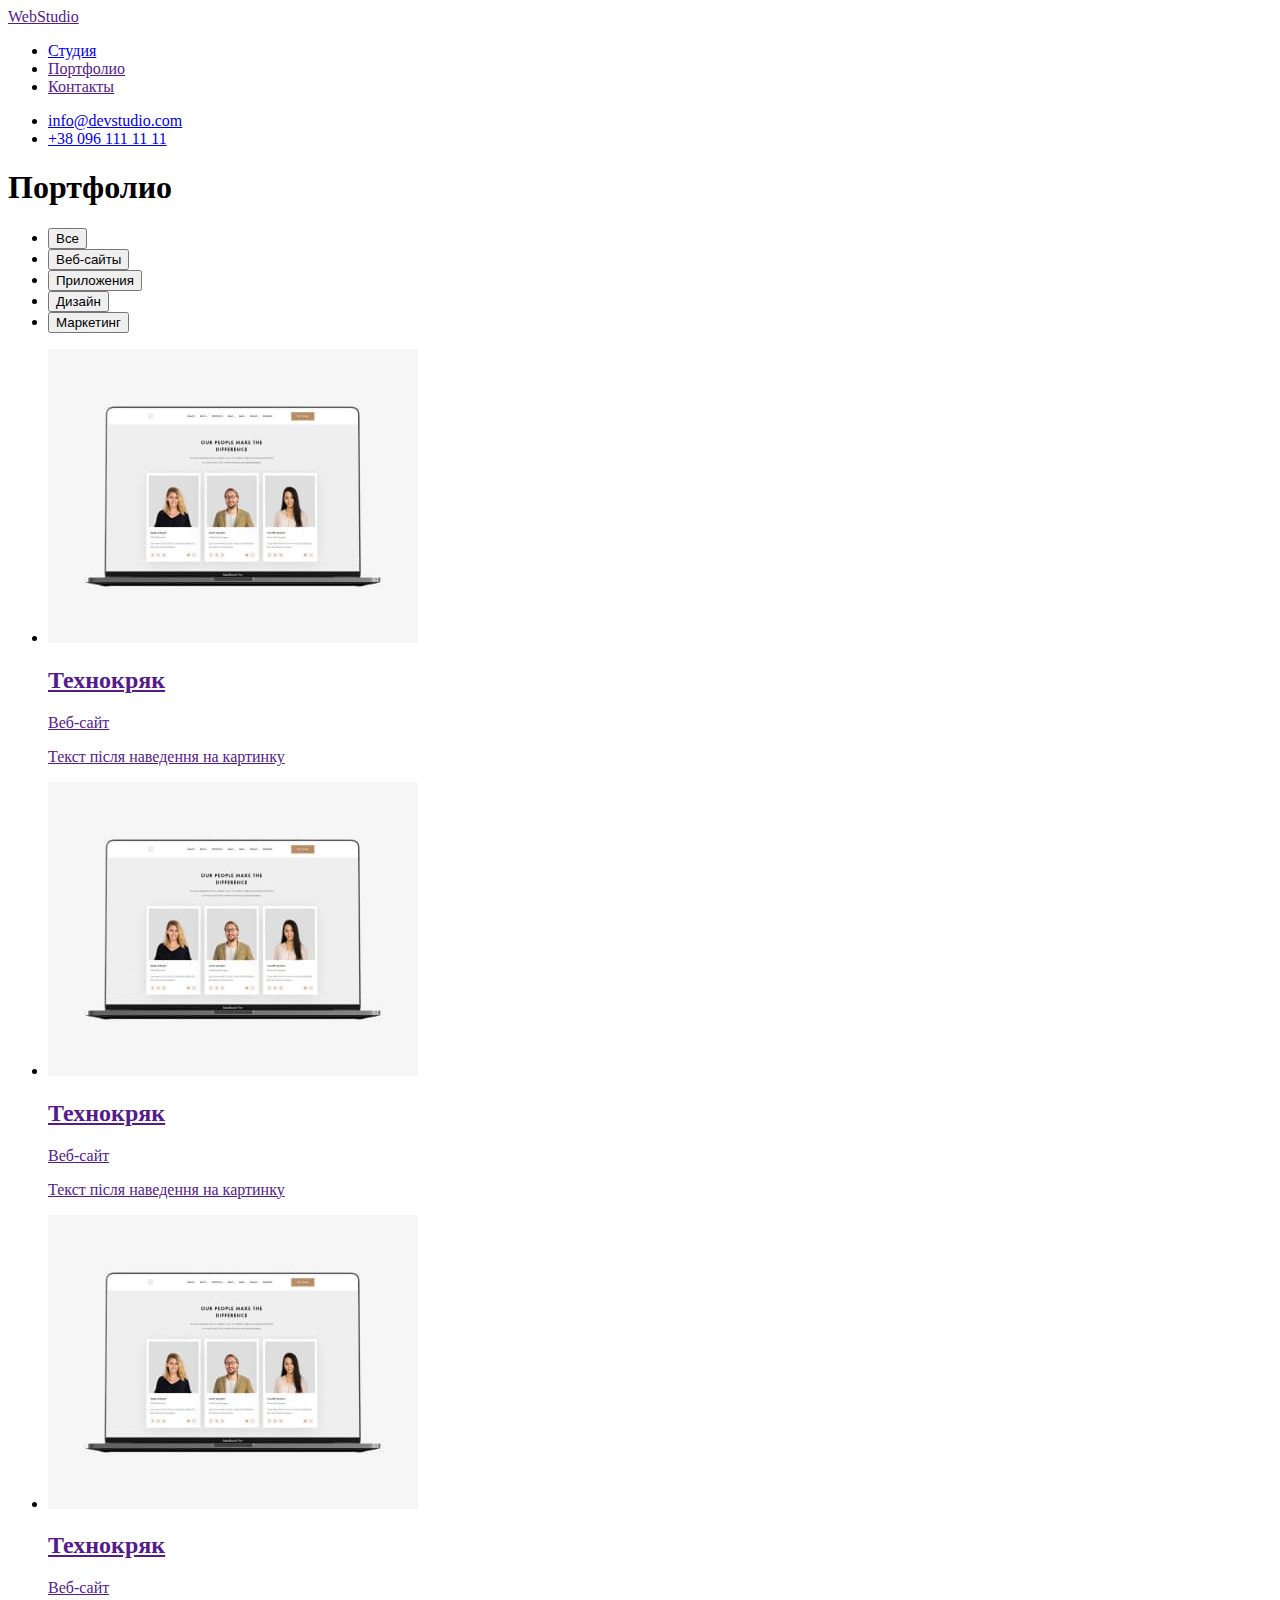
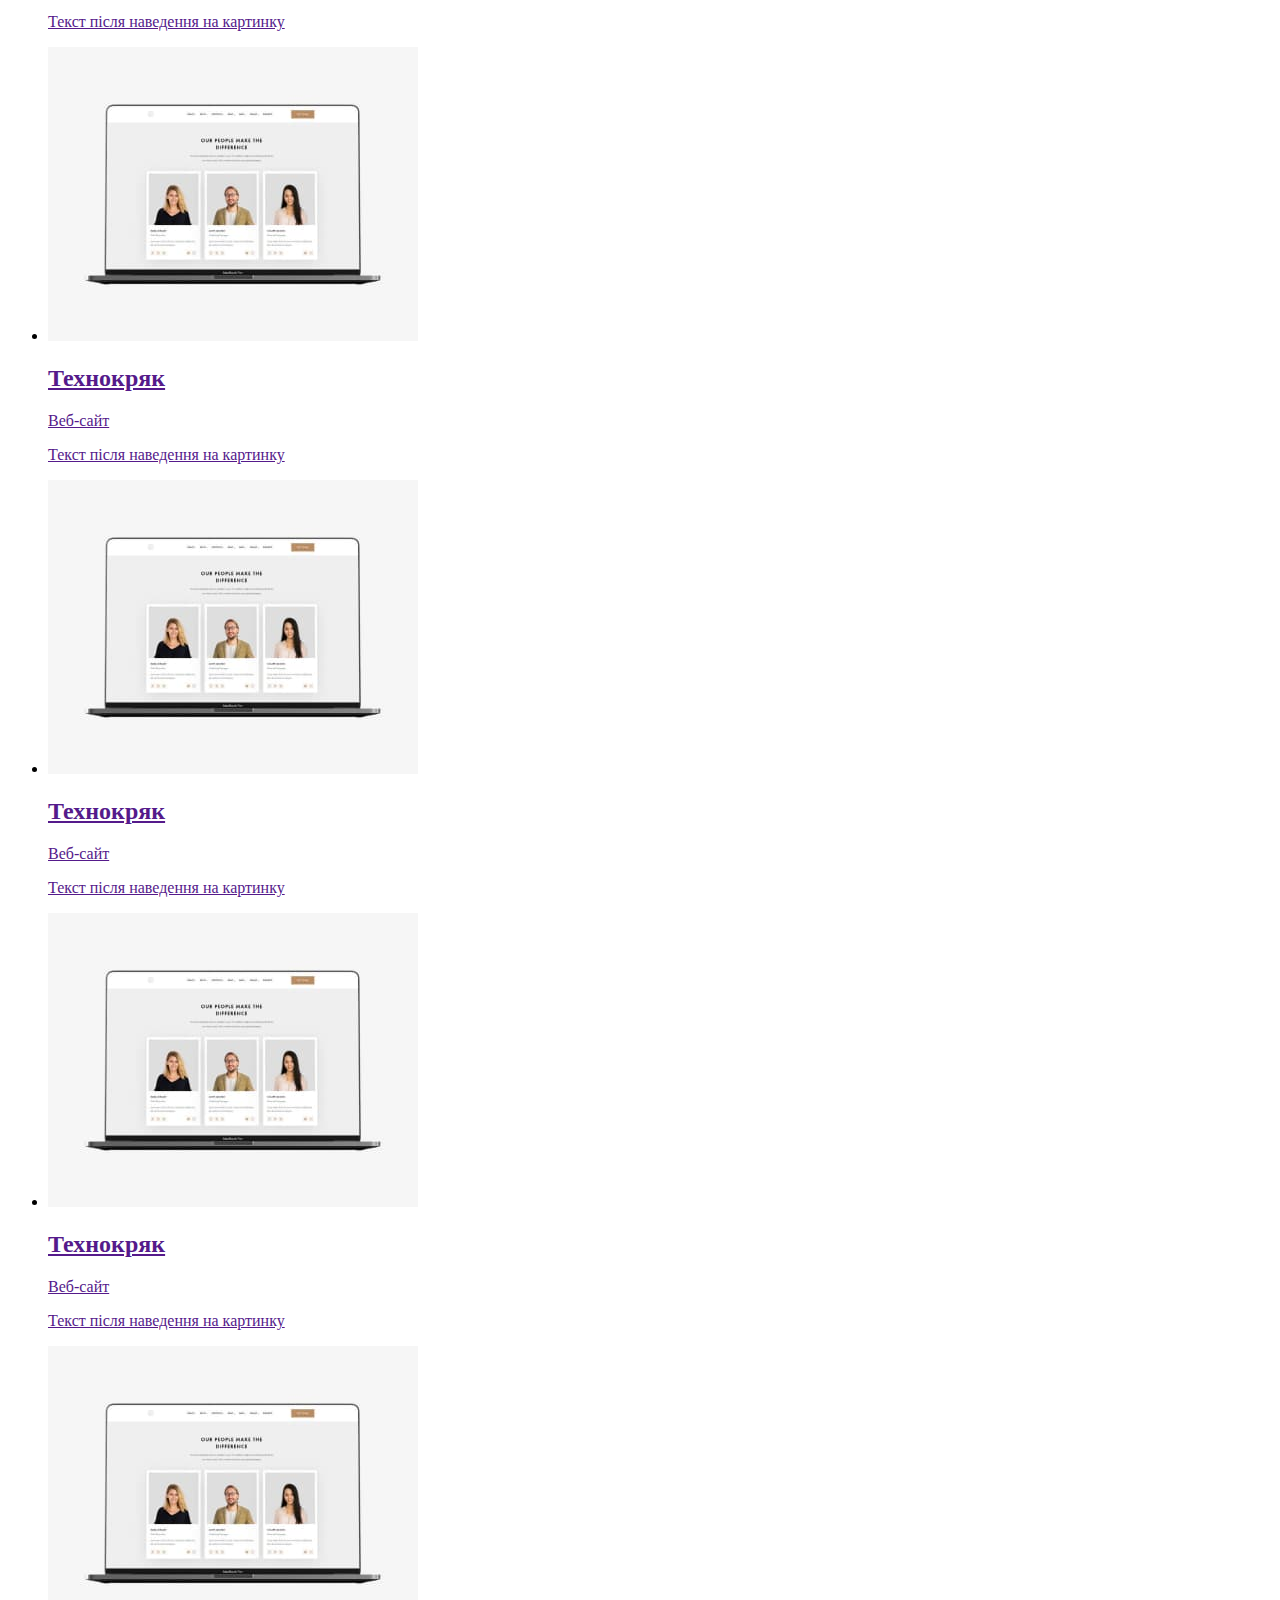
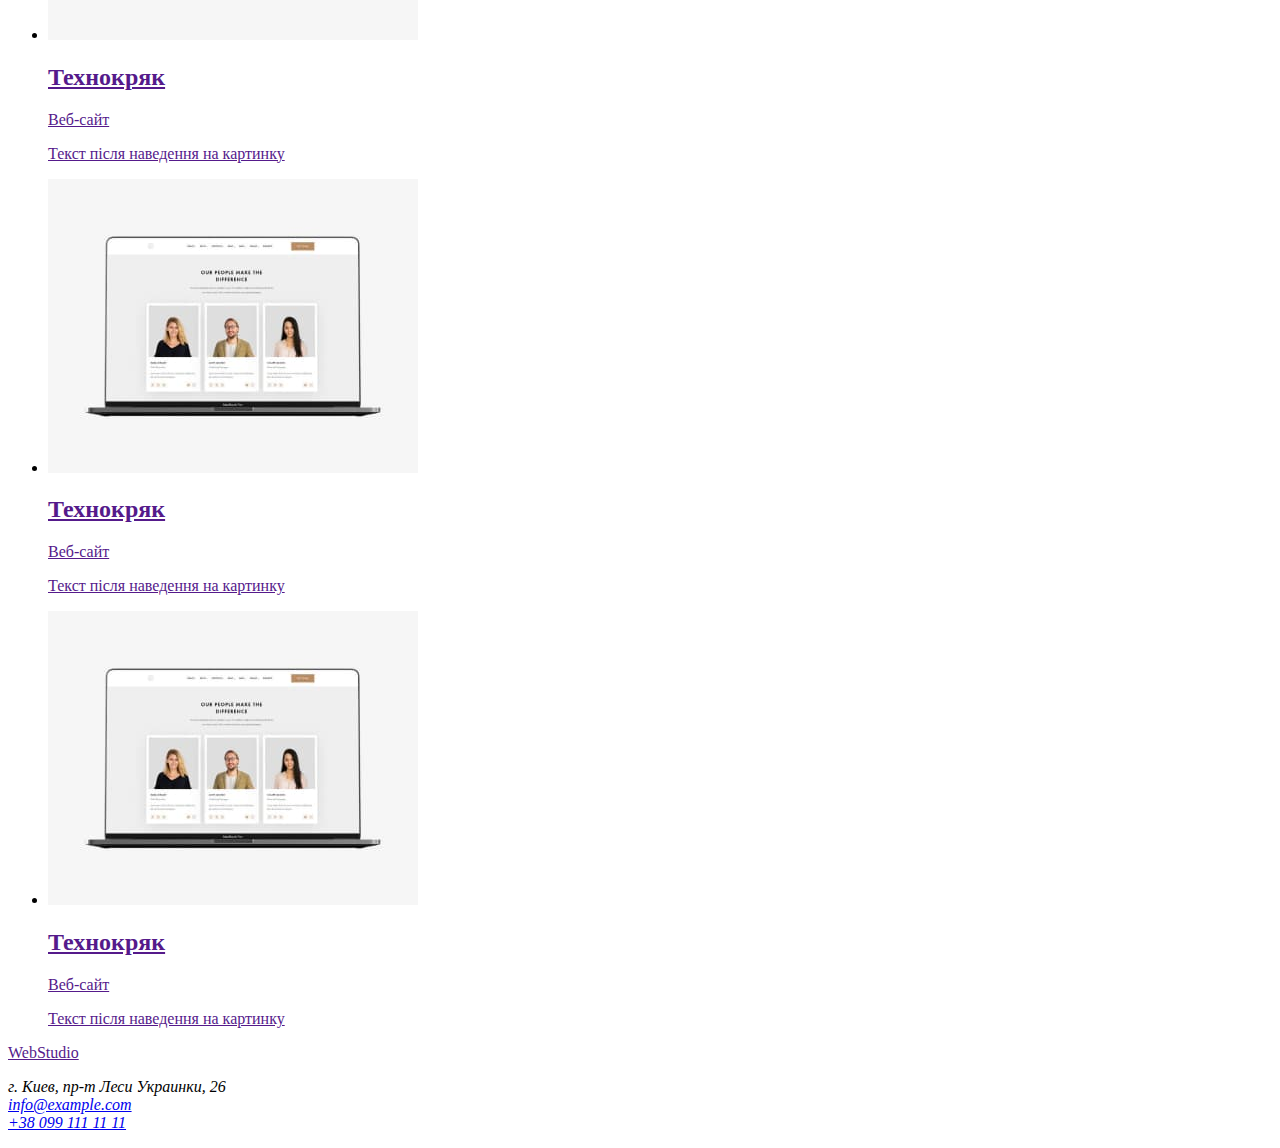
==== portfolio.html @ 764e5bf9 "Розмічено частину Портфоліо" ====
<!DOCTYPE html>
<html lang="ru">

<head>
    <meta charset="UTF-8">
    <meta http-equiv="X-UA-Compatible" content="IE=edge">
    <meta name="viewport" content="width=device-width, initial-scale=1.0">
    <title>Portfolio</title>
    <link rel="stylesheet" href="./css/main.css">
</head>
<body>
    <header>
        <nav>
            <a href=""><span lang="en">WebStudio</span></a>
            <ul>
                <li><a href="./index.html">Студия</a>
                </li>
                <li><a href="">Портфолио</a>
                </li>
                <li><a href="">Контакты</a>
                </li>
            </ul>
        </nav>
        <ul>
            <li><a href="mailto:info@devstudio.com">info@devstudio.com</a>
            </li>
            <li><a href="tel:+380961111111">+38 096 111 11 11</a></li>
        </ul>
    </header>
    <main>
        <h1>Портфолио</h1>
        <ul>
            <li><button class="button" type="button">Все</button></li>
            <li><button class="button" type="button">Веб-сайты</button></li>
            <li><button class="button" type="button">Приложения</button></li>
            <li><button class="button" type="button">Дизайн</button></li>
            <li><button class="button" type="button">Маркетинг</button></li>
        </ul>
        <ul class="Work-Exampels">
            <li>
                <a href="">
                    <img src="/images/jpg1.jpg" alt="Ноутбук з відкритим сайтом">
                    <h2 class="title">Технокряк</h2>
                    <p class="title-text">Веб-сайт</p>
                    <p class="title-text">Текст після наведення на картинку</p>
                </a>
            </li>
            <li>
                <a href="">
                    <img src="/images/jpg1.jpg" alt="Ноутбук з відкритим сайтом">
                    <h2 class="title">Технокряк</h2>
                    <p class="title-text">Веб-сайт</p>
                    <p class="title-text">Текст після наведення на картинку</p>
                </a>
            </li>
            <li>
                <a href="">
                    <img src="/images/jpg1.jpg" alt="Ноутбук з відкритим сайтом">
                    <h2 class="title">Технокряк</h2>
                    <p class="title-text">Веб-сайт</p>
                    <p class="title-text">Текст після наведення на картинку</p>
                </a>
            </li>
            <li>
                <a href="">
                    <img src="/images/jpg1.jpg" alt="Ноутбук з відкритим сайтом">
                    <h2 class="title">Технокряк</h2>
                    <p class="title-text">Веб-сайт</p>
                    <p class="title-text">Текст після наведення на картинку</p>
                </a>
            </li>
            <li>
                <a href="">
                    <img src="/images/jpg1.jpg" alt="Ноутбук з відкритим сайтом">
                    <h2 class="title">Технокряк</h2>
                    <p class="title-text">Веб-сайт</p>
                    <p class="title-text">Текст після наведення на картинку</p>
                </a>
            </li>
            <li>
                <a href="">
                    <img src="/images/jpg1.jpg" alt="Ноутбук з відкритим сайтом">
                    <h2 class="title">Технокряк</h2>
                    <p class="title-text">Веб-сайт</p>
                    <p class="title-text">Текст після наведення на картинку</p>
                </a>
            </li>
            <li>
                <a href="">
                    <img src="/images/jpg1.jpg" alt="Ноутбук з відкритим сайтом">
                    <h2 class="title">Технокряк</h2>
                    <p class="title-text">Веб-сайт</p>
                    <p class="title-text">Текст після наведення на картинку</p>
                </a>
            </li>
            <li>
                <a href="">
                    <img src="/images/jpg1.jpg" alt="Ноутбук з відкритим сайтом">
                    <h2 class="title">Технокряк</h2>
                    <p class="title-text">Веб-сайт</p>
                    <p class="title-text">Текст після наведення на картинку</p>
                </a>
            </li>
            <li>
                <a href="">
                    <img src="/images/jpg1.jpg" alt="Ноутбук з відкритим сайтом">
                    <h2 class="title">Технокряк</h2>
                    <p class="title-text">Веб-сайт</p>
                    <p class="title-text">Текст після наведення на картинку</p>
                </a>
            </li>
        
        </ul>
    </main>
    <footer>
        <a href=""><span lang="en">WebStudio</span></a>
        <address>
            <p>
                г. Киев, пр-т Леси Украинки, 26<br>
                <a href="mailto:info@example.com">info@example.com</a><br>
                <a href="tel:+380991111111">+38 099 111 11 11</a>
            </p>
        </address>
    </footer>
</body>

</html>
---- css/main.css ----
:root{
    --primary-color: ;
    
}
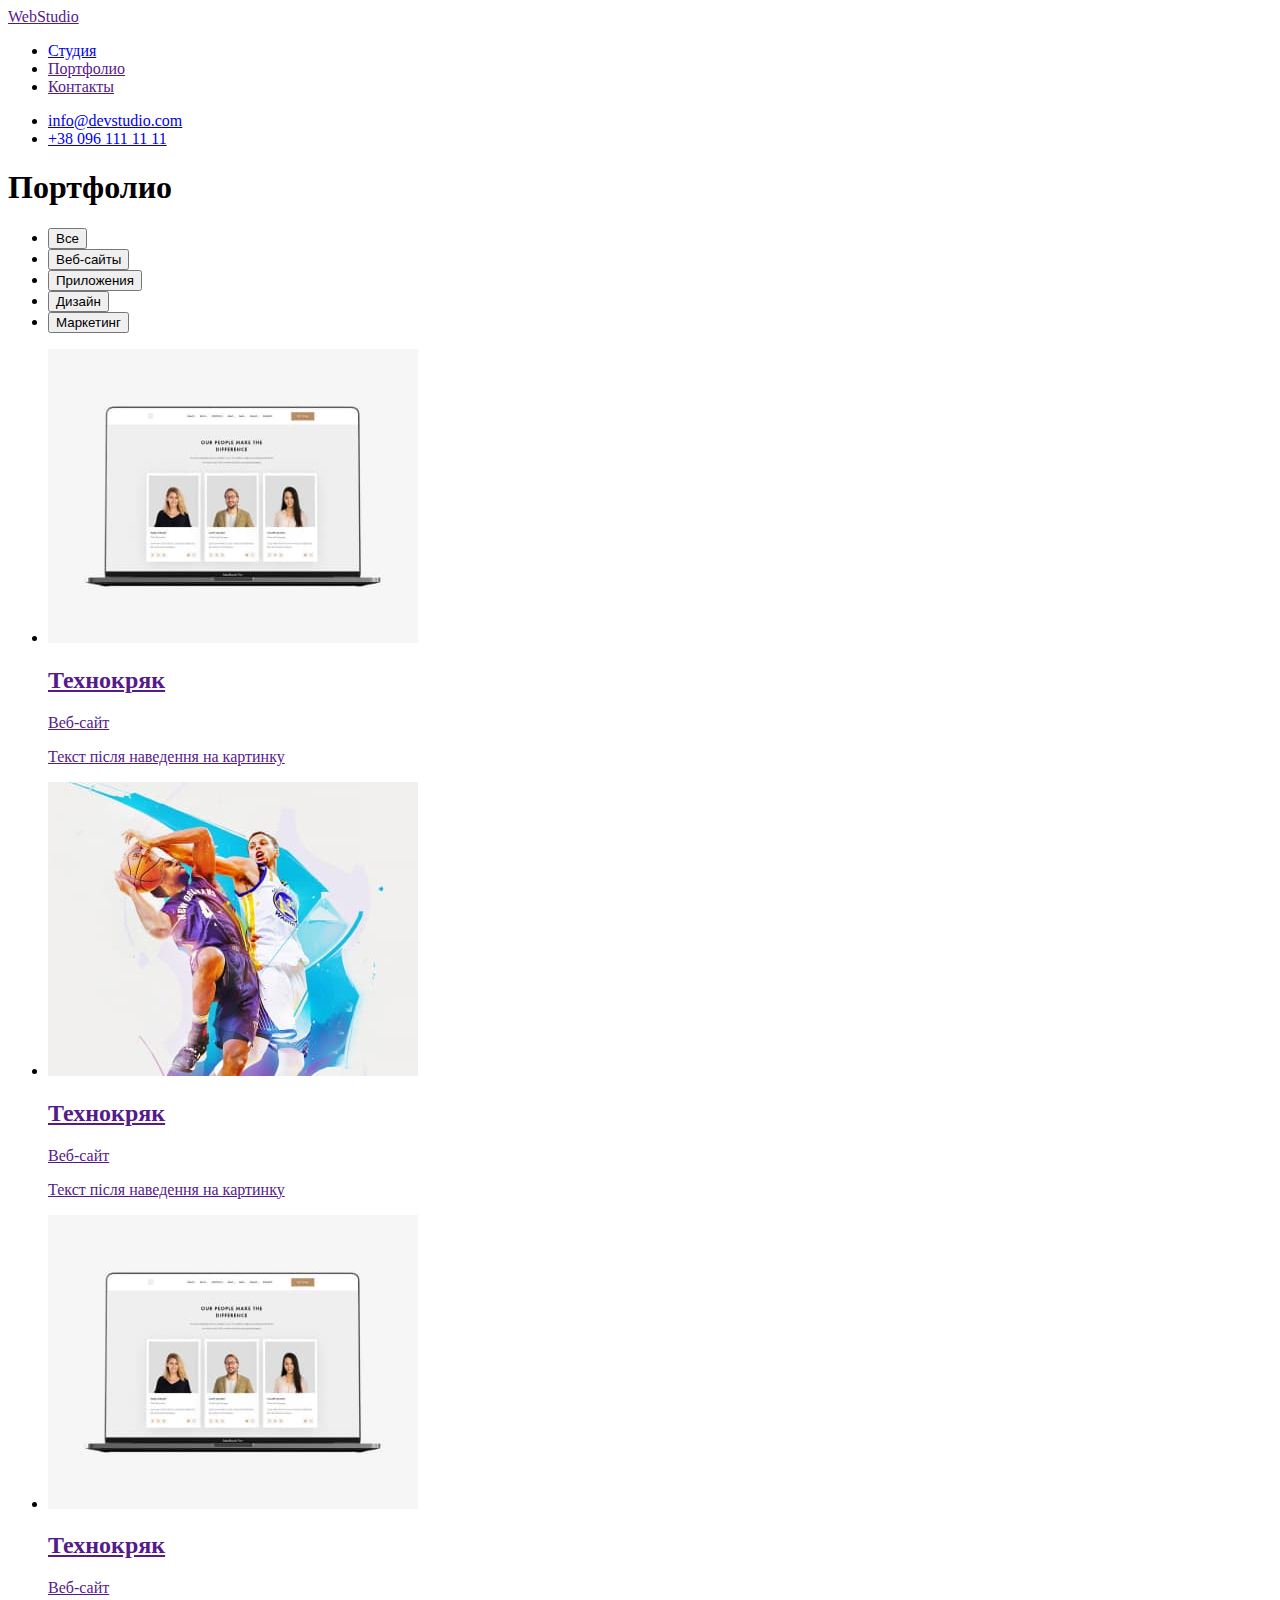
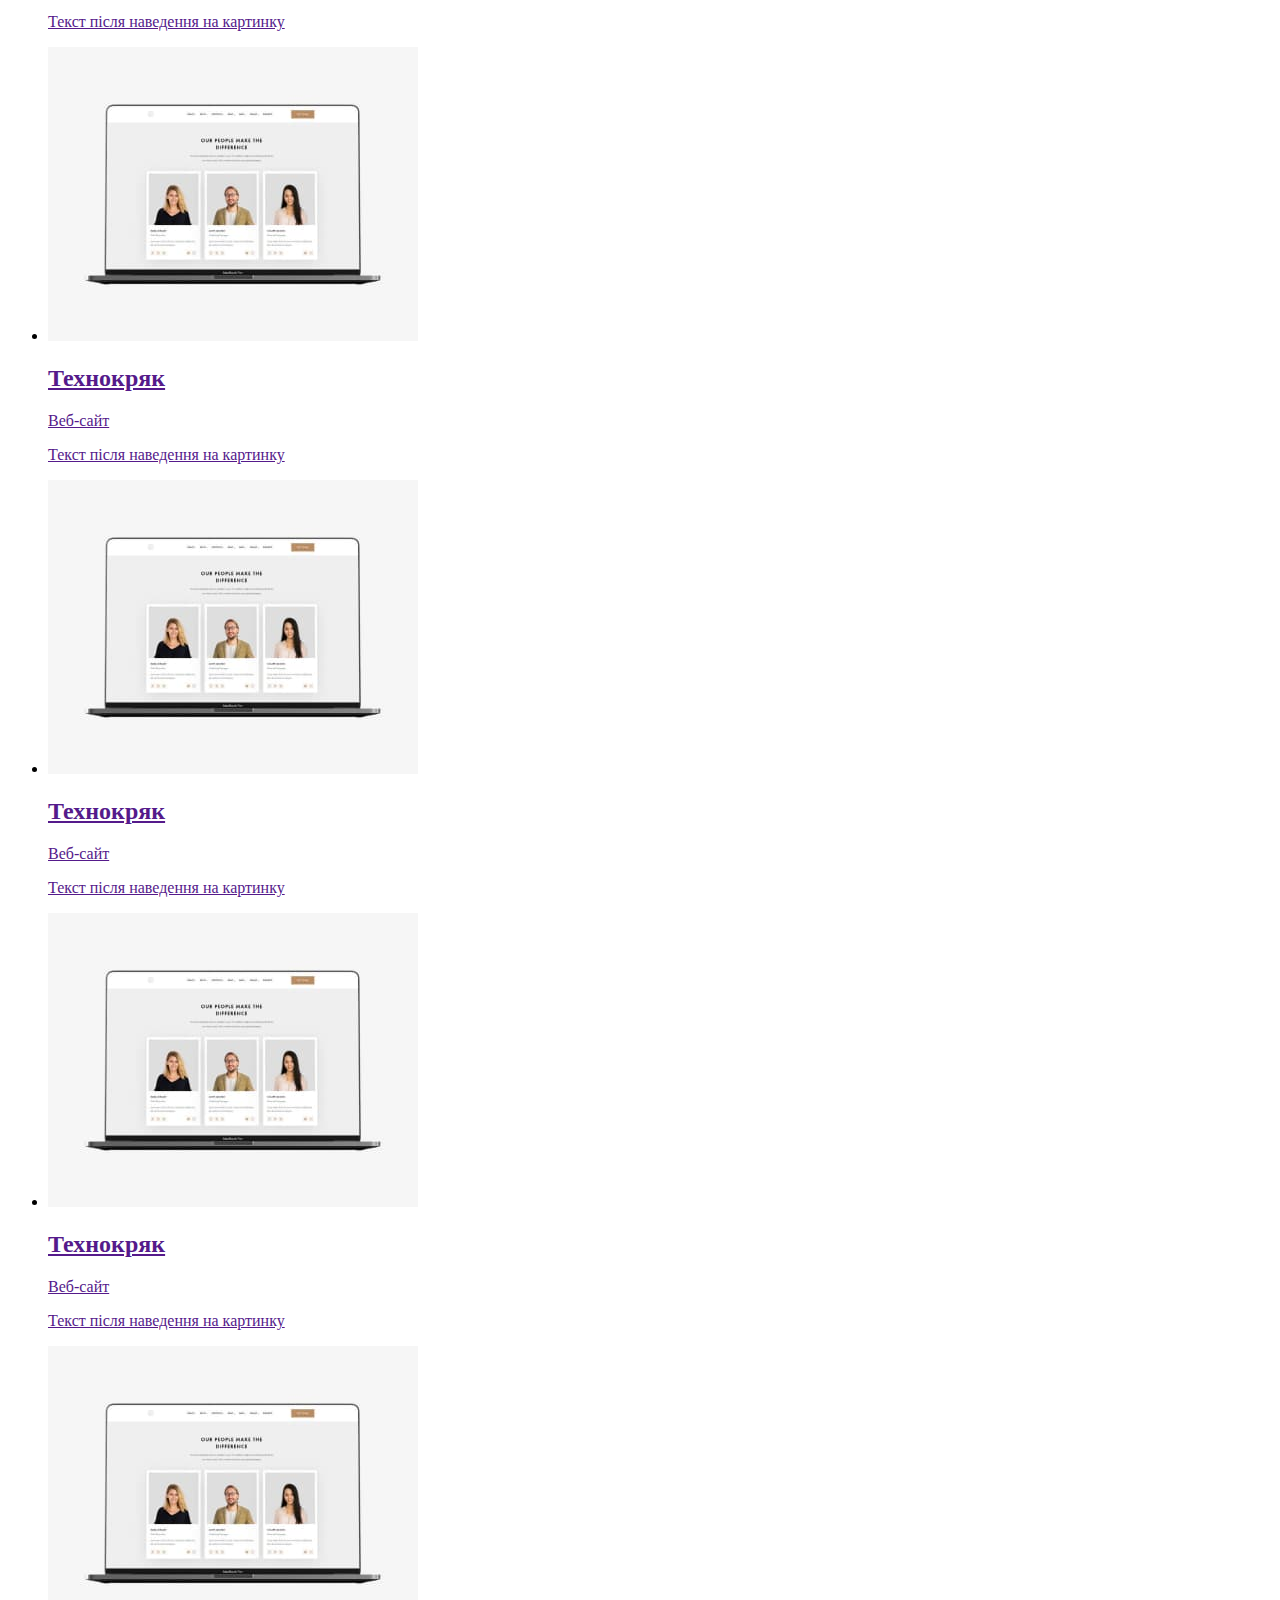
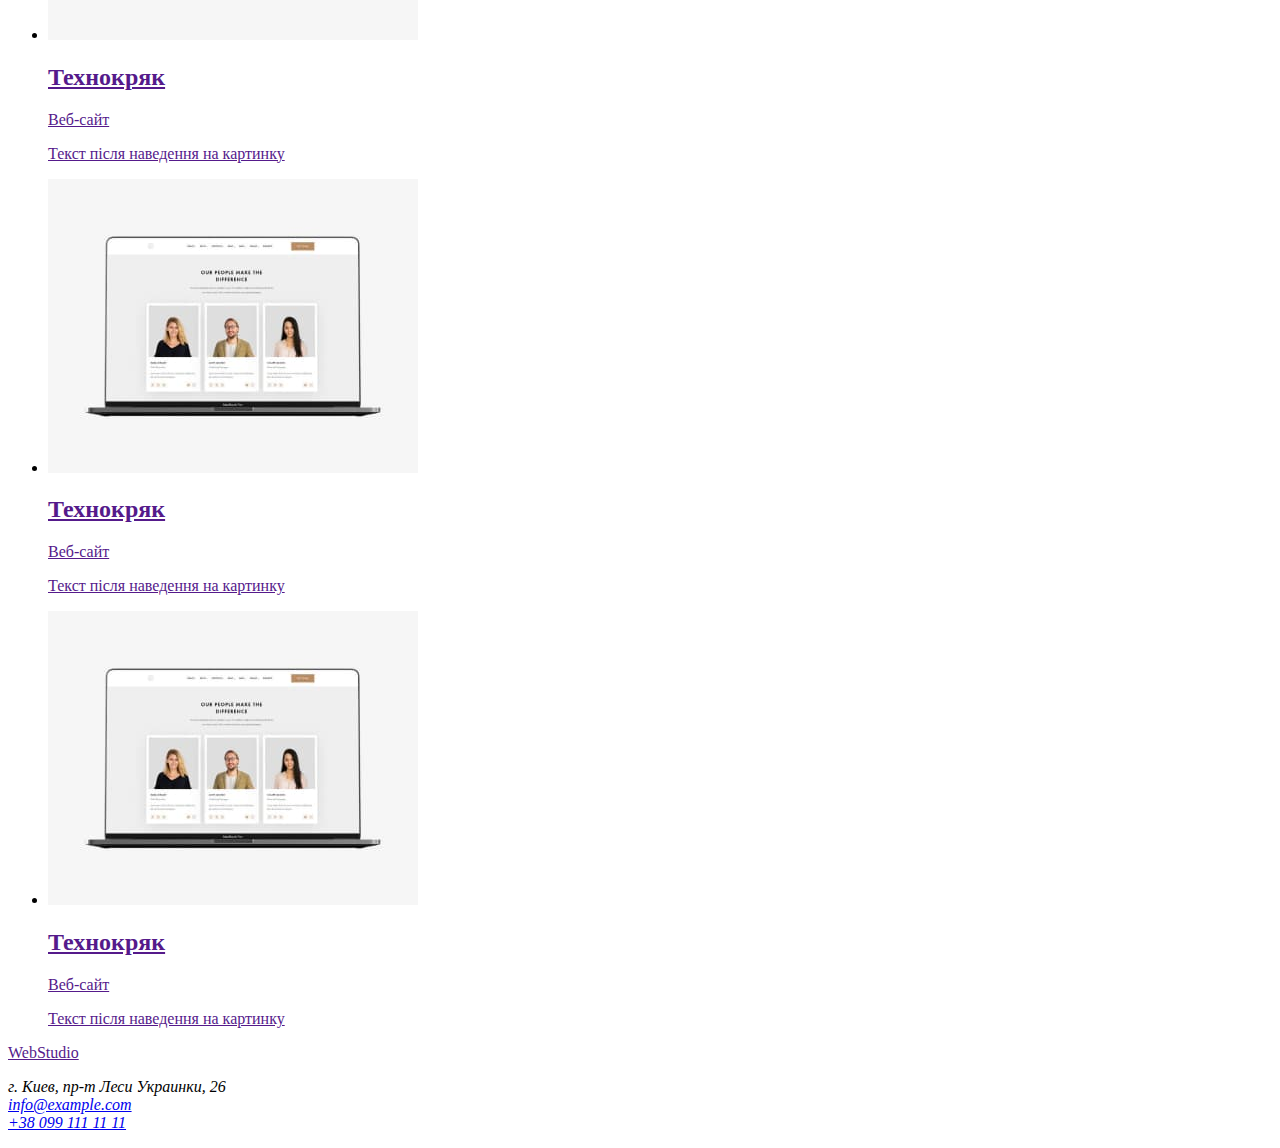
==== commit 2b049195: "виправив" ====
--- a/portfolio.html
+++ b/portfolio.html
@@ -39,7 +39,7 @@
         <ul class="Work-Exampels">
             <li>
                 <a href="">
-                    <img src="/images/jpg1.jpg" alt="Ноутбук з відкритим сайтом">
+                    <img src="./images/jpg1.jpg" alt="Ноутбук з відкритим сайтом">
                     <h2 class="title">Технокряк</h2>
                     <p class="title-text">Веб-сайт</p>
                     <p class="title-text">Текст після наведення на картинку</p>
@@ -47,7 +47,7 @@
             </li>
             <li>
                 <a href="">
-                    <img src="/images/jpg1.jpg" alt="Ноутбук з відкритим сайтом">
+                    <img src="./images/jpg2.jpg" alt="Ноутбук з відкритим сайтом">
                     <h2 class="title">Технокряк</h2>
                     <p class="title-text">Веб-сайт</p>
                     <p class="title-text">Текст після наведення на картинку</p>
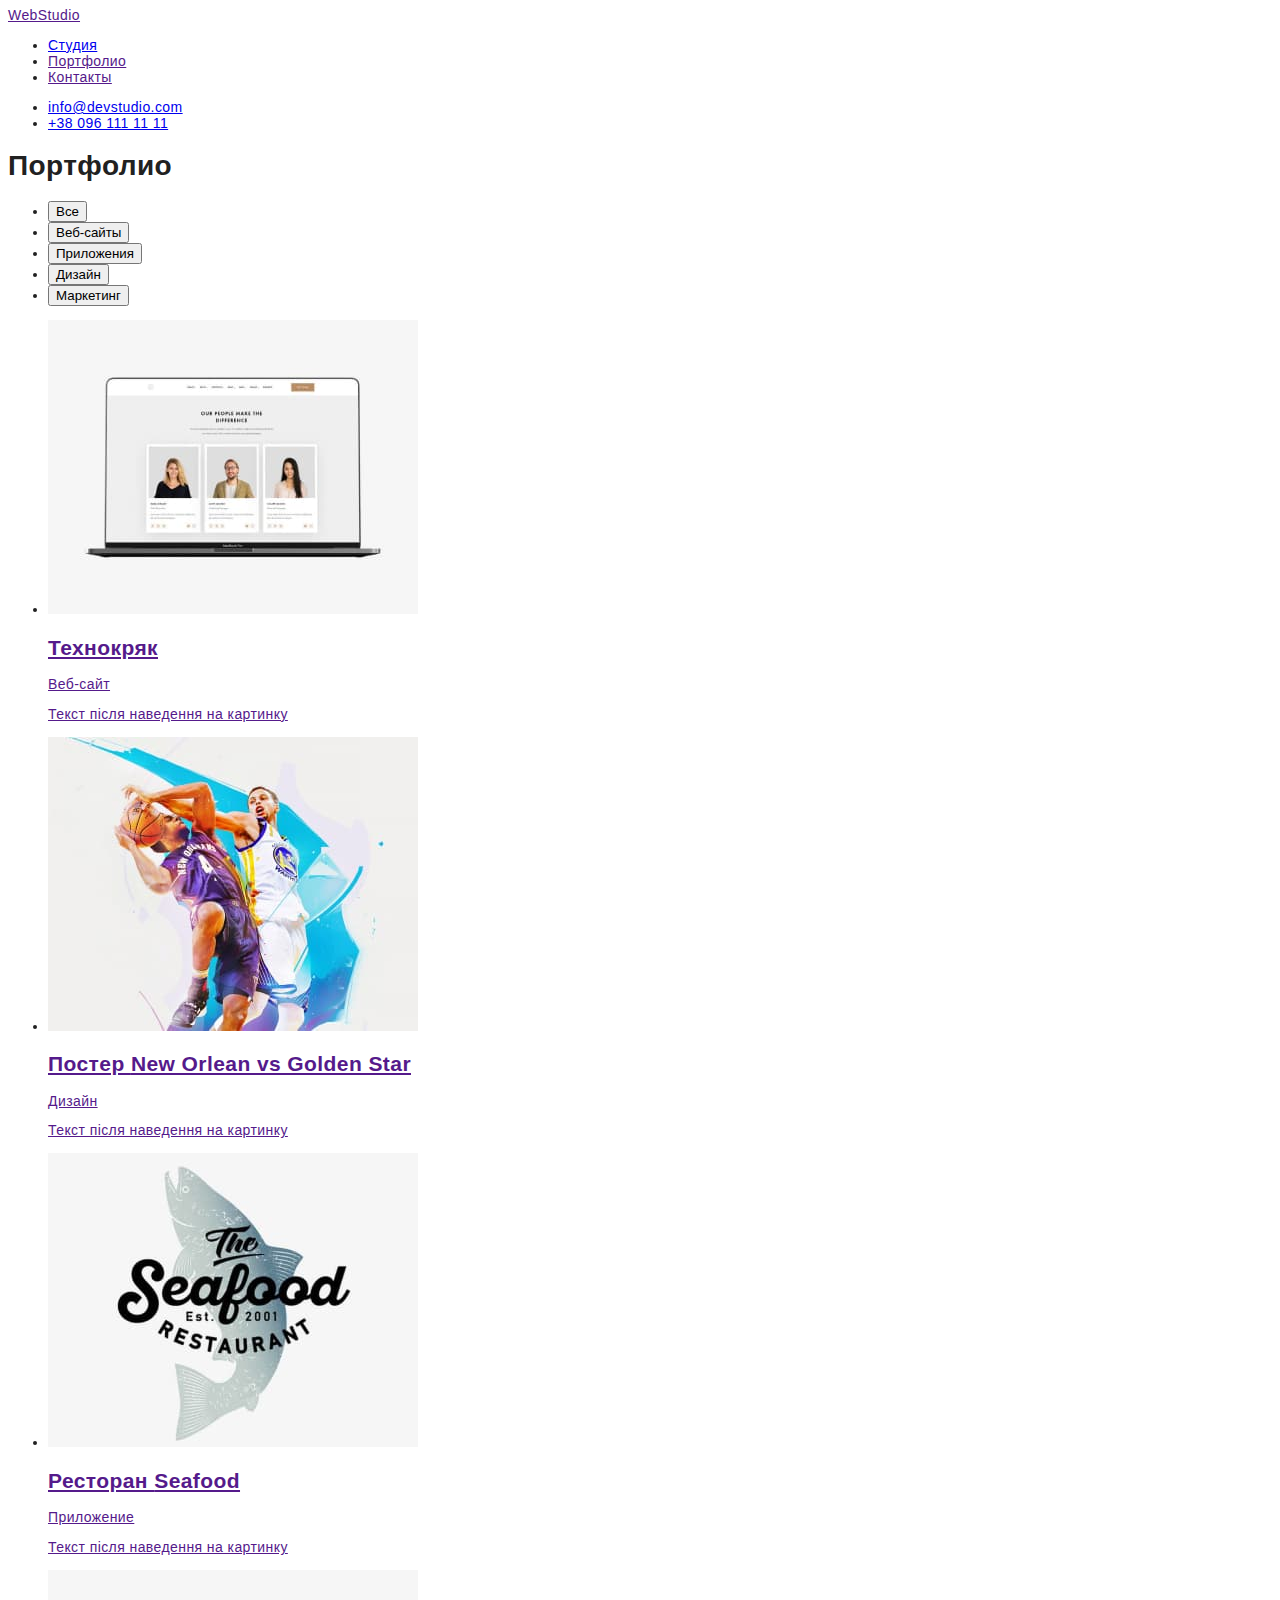
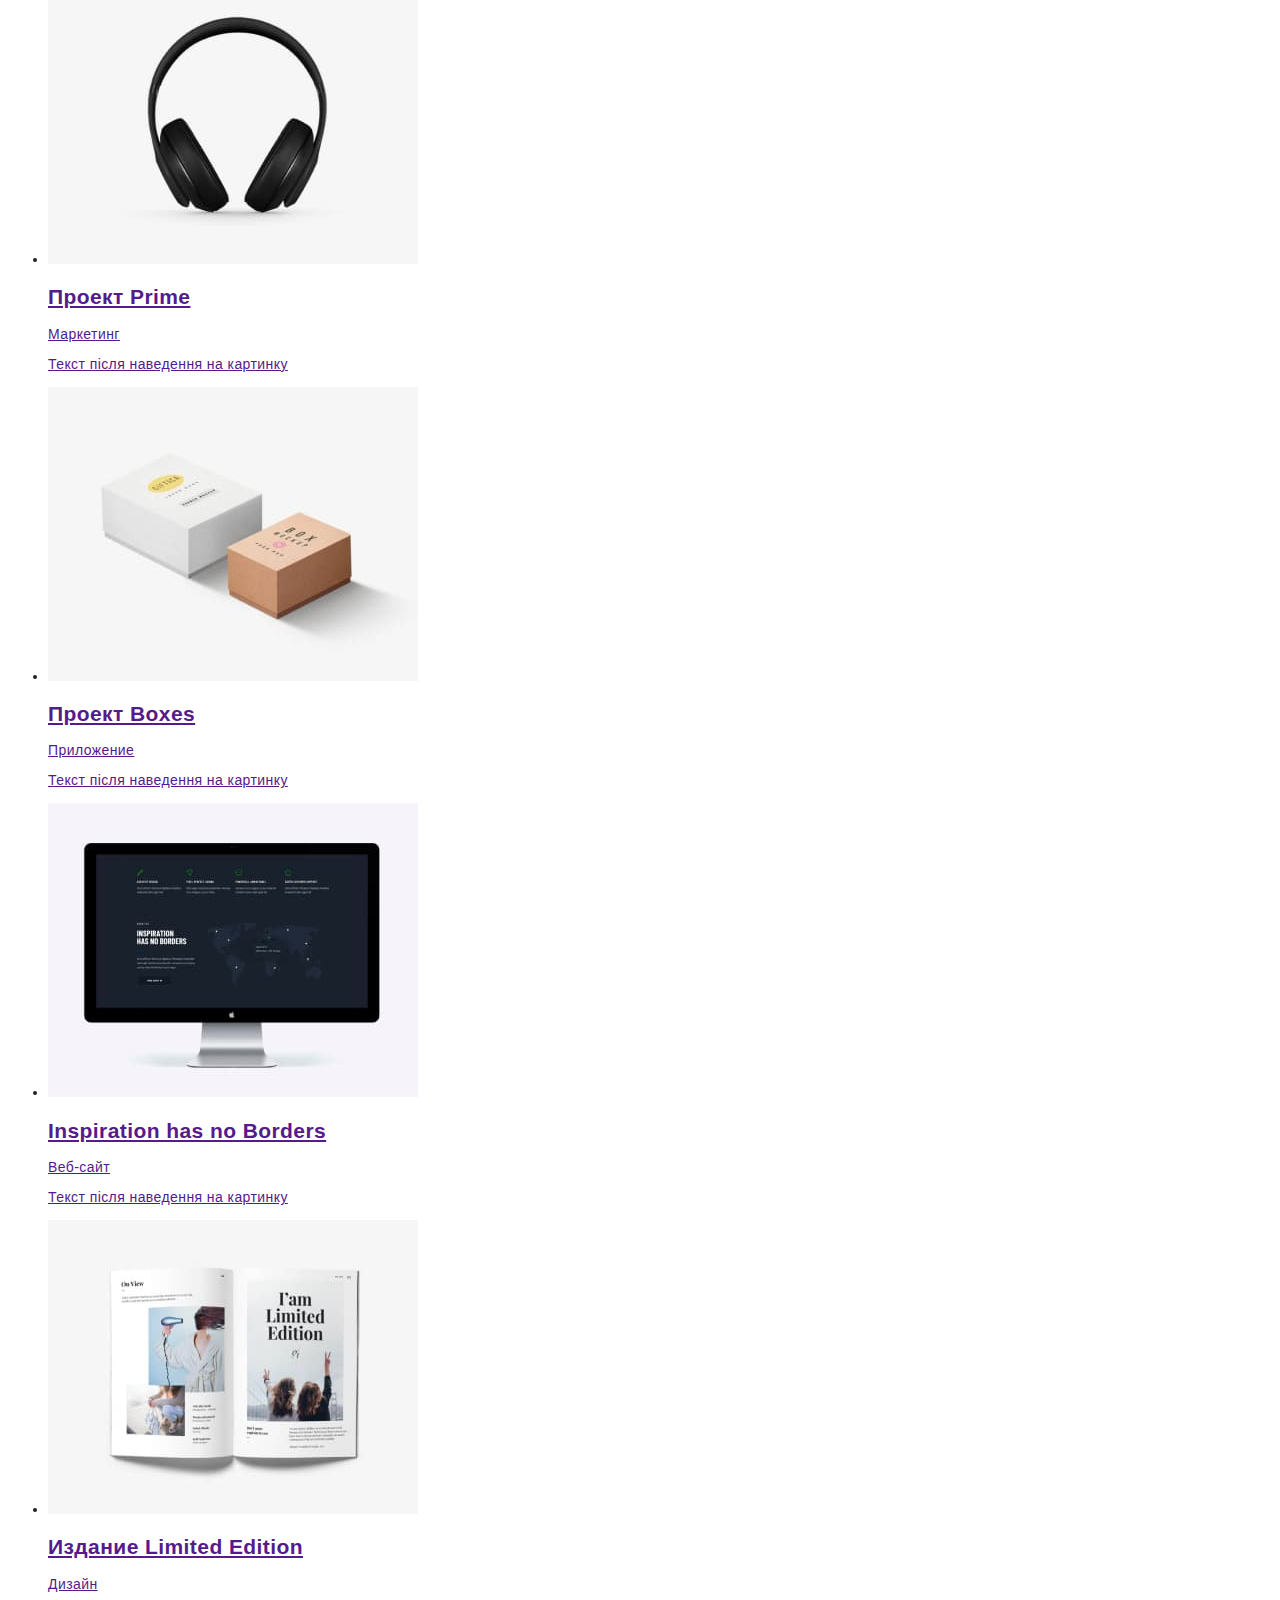
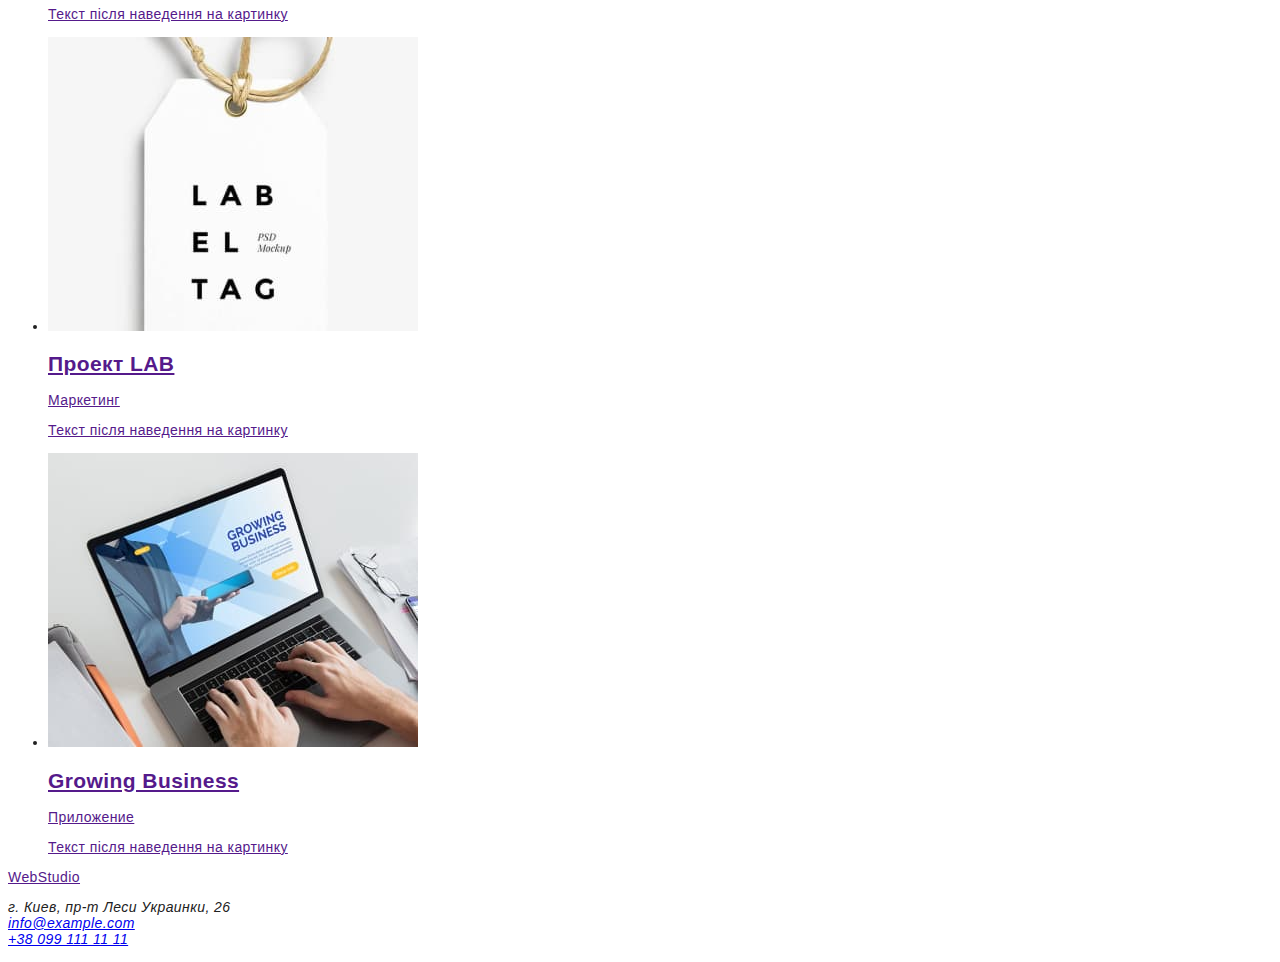
==== commit ce9029d0: "Почав додвати стилі" ====
--- a/portfolio.html
+++ b/portfolio.html
@@ -39,7 +39,7 @@
         <ul class="Work-Exampels">
             <li>
                 <a href="">
-                    <img src="./images/jpg1.jpg" alt="Ноутбук з відкритим сайтом">
+                    <img src="./images/jpg1.jpg" alt="Ноутбук з відкритим сайтом" width="370">
                     <h2 class="title">Технокряк</h2>
                     <p class="title-text">Веб-сайт</p>
                     <p class="title-text">Текст після наведення на картинку</p>
@@ -47,69 +47,68 @@
             </li>
             <li>
                 <a href="">
-                    <img src="./images/jpg2.jpg" alt="Ноутбук з відкритим сайтом">
-                    <h2 class="title">Технокряк</h2>
+                    <img src="./images/jpg2.jpg" alt="Гра в баскетбол">
+                    <h2 class="title">Постер <span span lang="en" class="title">New Orlean vs Golden Star</span></h2>
+                    <p class="title-text">Дизайн</p>
+                    <p class="title-text">Текст після наведення на картинку</p>
+                </a>
+            </li>
+            <li>
+                <a href="">
+                    <img src="./images/jpg3.jpg" alt="Лого фірми" width="370">
+                    <h2 class="title">Ресторан <span span lang="en" class="title">Seafood</span></h2>
+                    <p class="title-text">Приложение</p>
+                    <p class="title-text">Текст після наведення на картинку</p>
+                </a>
+            </li>
+            <li>
+                <a href="">
+                    <img src="/images/jpg4.jpg" alt="Навушники" width="370">
+                    <h2 class="title">Проект <span span lang="en" class="title">Prime</span></h2>
+                    <p class="title-text">Маркетинг</p>
+                    <p class="title-text">Текст після наведення на картинку</p>
+                </a>
+            </li>
+            <li>
+                <a href="">
+                    <img src="/images/jpg5.jpg" alt="Зображення коробок" width="370">
+                    <h2 class="title">Проект <span span lang="en" class="title">Boxes</span></h2>
+                    <p class="title-text">Приложение</p>
+                    <p class="title-text">Текст після наведення на картинку</p>
+                </a>
+            </li>
+            <li>
+                <a href="">
+                    <img src="/images/jpg6.jpg" alt="Монітор з відкритим сайтом" width="370">
+                    <h2 lang="en" class="title">Inspiration has no Borders</h2>
                     <p class="title-text">Веб-сайт</p>
                     <p class="title-text">Текст після наведення на картинку</p>
                 </a>
             </li>
             <li>
                 <a href="">
-                    <img src="/images/jpg1.jpg" alt="Ноутбук з відкритим сайтом">
-                    <h2 class="title">Технокряк</h2>
-                    <p class="title-text">Веб-сайт</p>
+                    <img src="/images/jpg7.jpg" alt="Відкритий журнал" width="370">
+                    <h2 class="title">Издание <span lang="en" class="title">Limited Edition</span></h2>
+                    <p class="title-text">Дизайн</p>
                     <p class="title-text">Текст після наведення на картинку</p>
                 </a>
             </li>
             <li>
                 <a href="">
-                    <img src="/images/jpg1.jpg" alt="Ноутбук з відкритим сайтом">
-                    <h2 class="title">Технокряк</h2>
-                    <p class="title-text">Веб-сайт</p>
+                    <img src="/images/jpg8.jpg" alt="Лейбл" width="370">
+                    <h2 class="title">Проект <span lang="en" class="title">LAB</span></h2>
+                    <p class="title-text">Маркетинг</p>
                     <p class="title-text">Текст після наведення на картинку</p>
                 </a>
             </li>
-            <li>
-                <a href="">
-                    <img src="/images/jpg1.jpg" alt="Ноутбук з відкритим сайтом">
-                    <h2 class="title">Технокряк</h2>
-                    <p class="title-text">Веб-сайт</p>
-                    <p class="title-text">Текст після наведення на картинку</p>
-                </a>
-            </li>
-            <li>
-                <a href="">
-                    <img src="/images/jpg1.jpg" alt="Ноутбук з відкритим сайтом">
-                    <h2 class="title">Технокряк</h2>
-                    <p class="title-text">Веб-сайт</p>
-                    <p class="title-text">Текст після наведення на картинку</p>
-                </a>
-            </li>
-            <li>
-                <a href="">
-                    <img src="/images/jpg1.jpg" alt="Ноутбук з відкритим сайтом">
-                    <h2 class="title">Технокряк</h2>
-                    <p class="title-text">Веб-сайт</p>
-                    <p class="title-text">Текст після наведення на картинку</p>
-                </a>
-            </li>
-            <li>
-                <a href="">
-                    <img src="/images/jpg1.jpg" alt="Ноутбук з відкритим сайтом">
-                    <h2 class="title">Технокряк</h2>
-                    <p class="title-text">Веб-сайт</p>
-                    <p class="title-text">Текст після наведення на картинку</p>
-                </a>
-            </li>
-            <li>
-                <a href="">
-                    <img src="/images/jpg1.jpg" alt="Ноутбук з відкритим сайтом">
-                    <h2 class="title">Технокряк</h2>
-                    <p class="title-text">Веб-сайт</p>
-                    <p class="title-text">Текст після наведення на картинку</p>
-                </a>
-            </li>
-        
+        <li>
+            <a href="">
+                <img src="/images/jpg9.jpg" alt="Ноутбук з відкритим сайтом" width="370">
+                <h2 lang="en" class="title">Growing Business</h2>
+                <p class="title-text">Приложение</p>
+                <p class="title-text">Текст після наведення на картинку</p>
+            </a>
+        </li>
         </ul>
     </main>
     <footer>
--- a/css/main.css
+++ b/css/main.css
@@ -1,4 +1,75 @@
-:root{
-    --primary-color: ;
-    
+:root {
+    --title-text-color: #212121;
+    --secondary-text-color:#757575;
+    --background-color:#ffffff;
+    --accent-color: #2196F3;
+}
+
+body{
+    background-color: var(--background-color);
+    color: var(--title-text-color);
+    font-family: 'Roboto', sans-serif;
+    font-size: 14px;
+    line-height: 1.14;
+    letter-spacing: 0.03em;
+}
+
+
+
+
+/* Лого */
+
+.logo-part-1, .logo-part-2{
+    font-family: 'Raleway';
+    font-size: 26px;
+    line-height: 1.94;
+    letter-spacing: 0.03em;
+    color: #000000;
+}
+
+.logo-part-1{
+    color: var(--accent-color);
+}
+
+/* Site nav */
+
+
+.site-nav-list .link{
+    var(--title-text-color;)
+    /* font-family: 'Roboto', sans-serif; */
+    font-weight: 700;
+    letter-spacing: 0.02em;
+}
+
+.contacts .link{
+    color: #757575;
+    letter-spacing: 0.02em;
+}
+
+.link:hover, .link:focus {
+    color: var(--accent-color);
+}
+
+.link {
+    text-decoration: none;
+}
+
+.list{
+    list-style: none;
+}
+
+/* Герой */
+
+.main-title{
+    font-weight: 900;
+    font-size: 44px;
+    line-height: 1.36;
+    text-align: center;
+    letter-spacing: 0.06em;
+    text-transform: uppercase; 
+    color: #d73a3a;
+}
+
+.button{
+    align-items: center ;
 }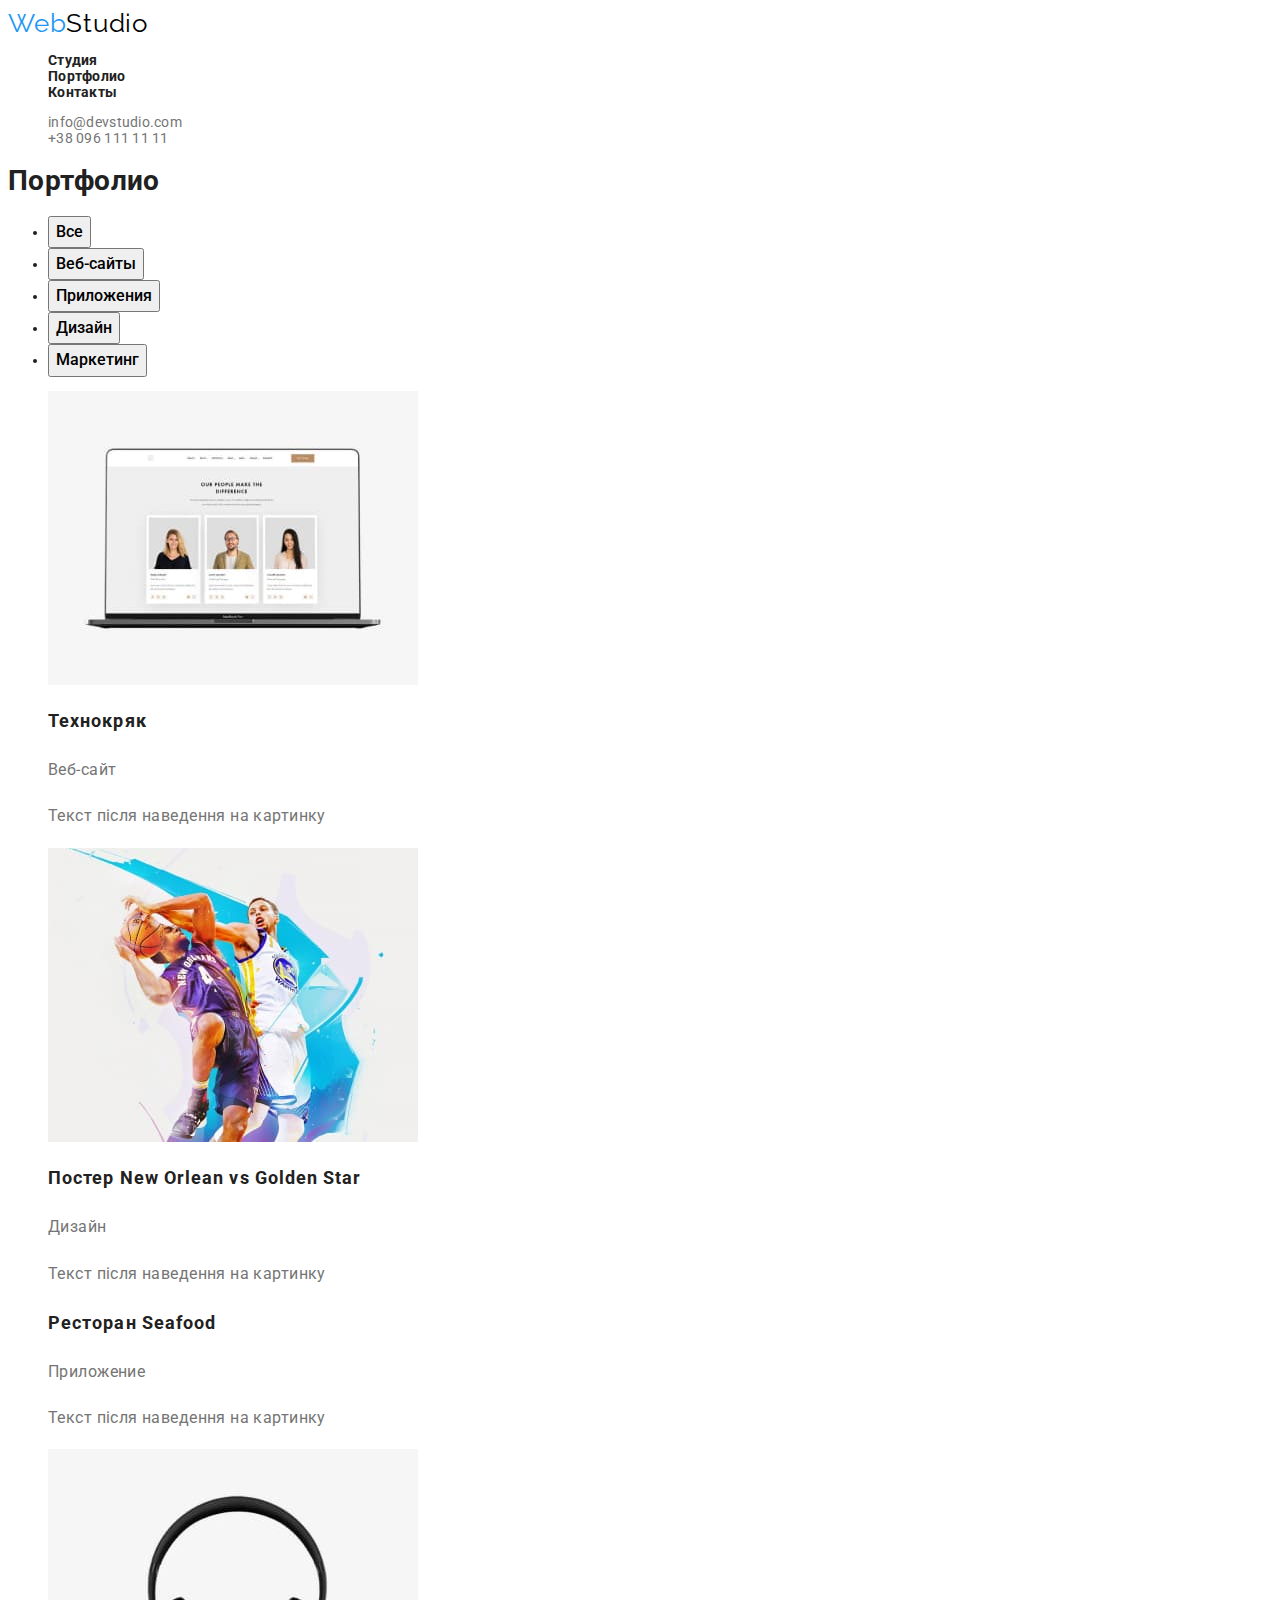
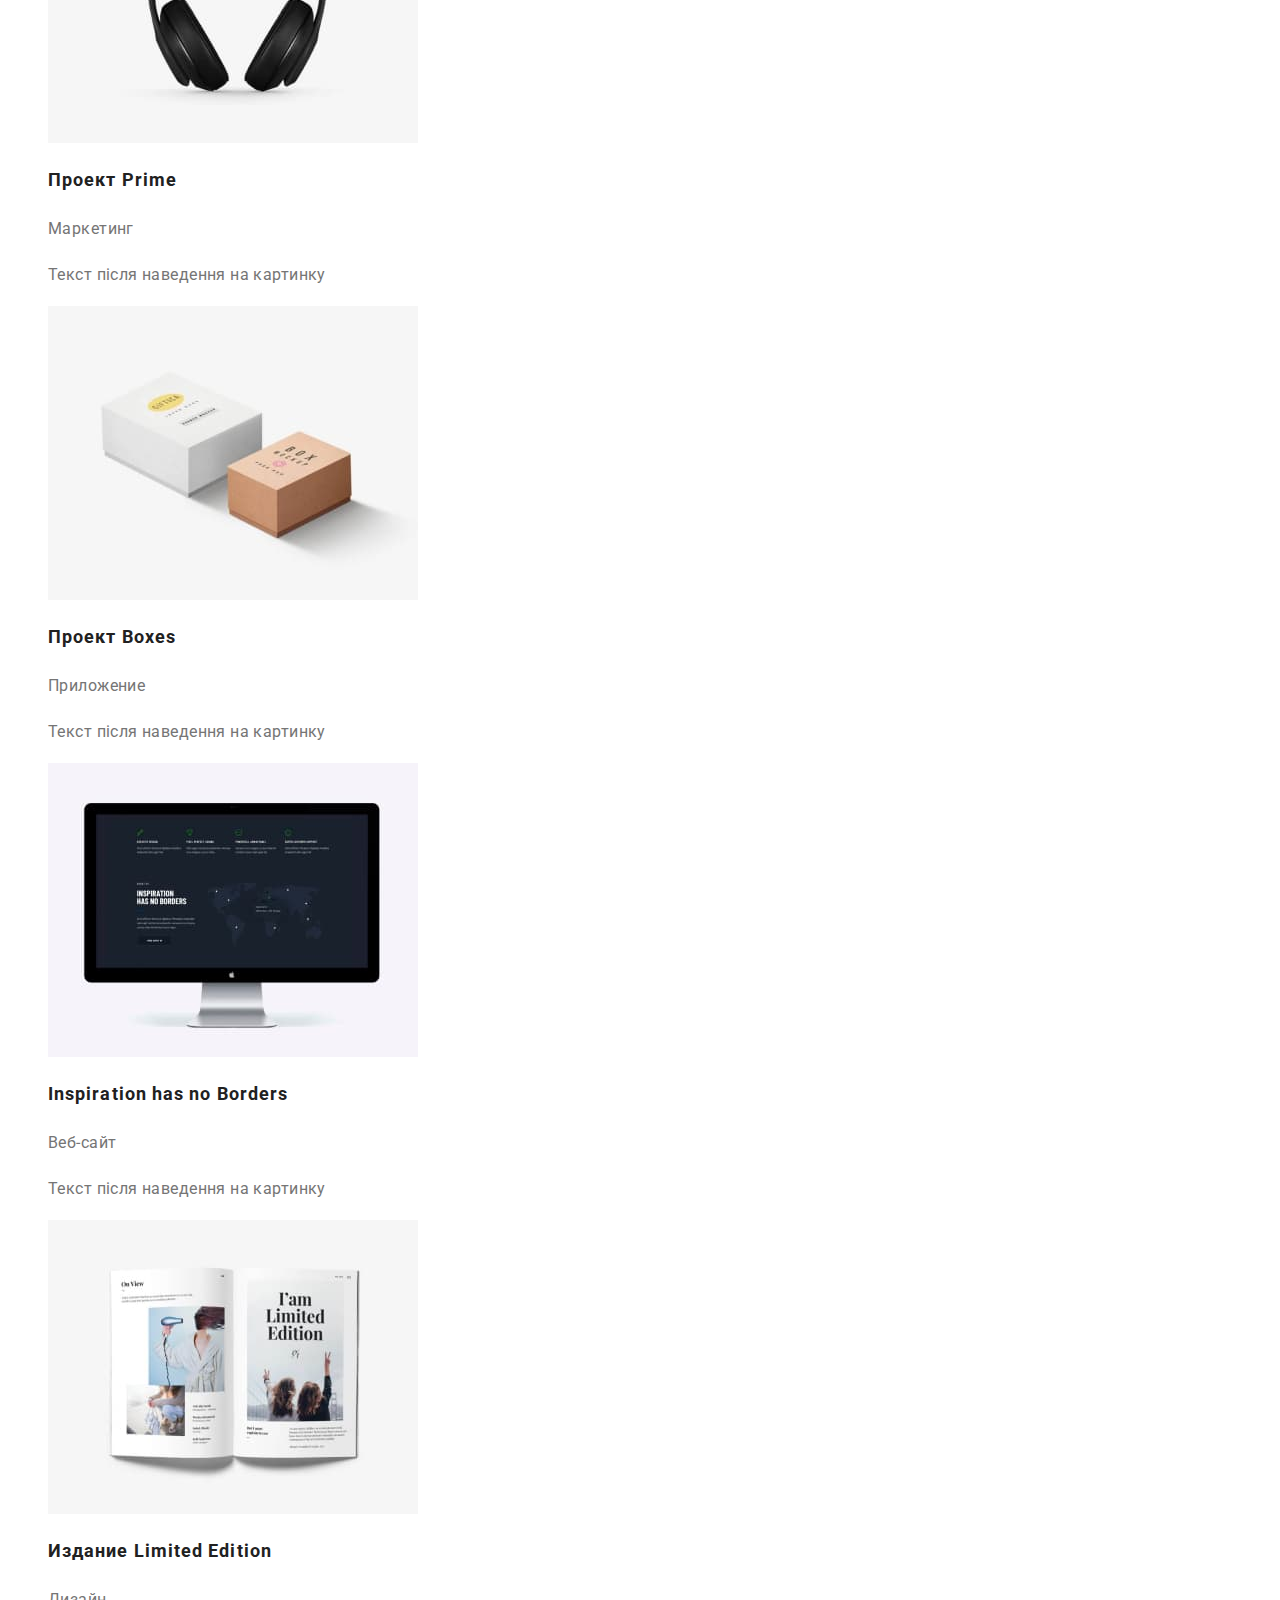
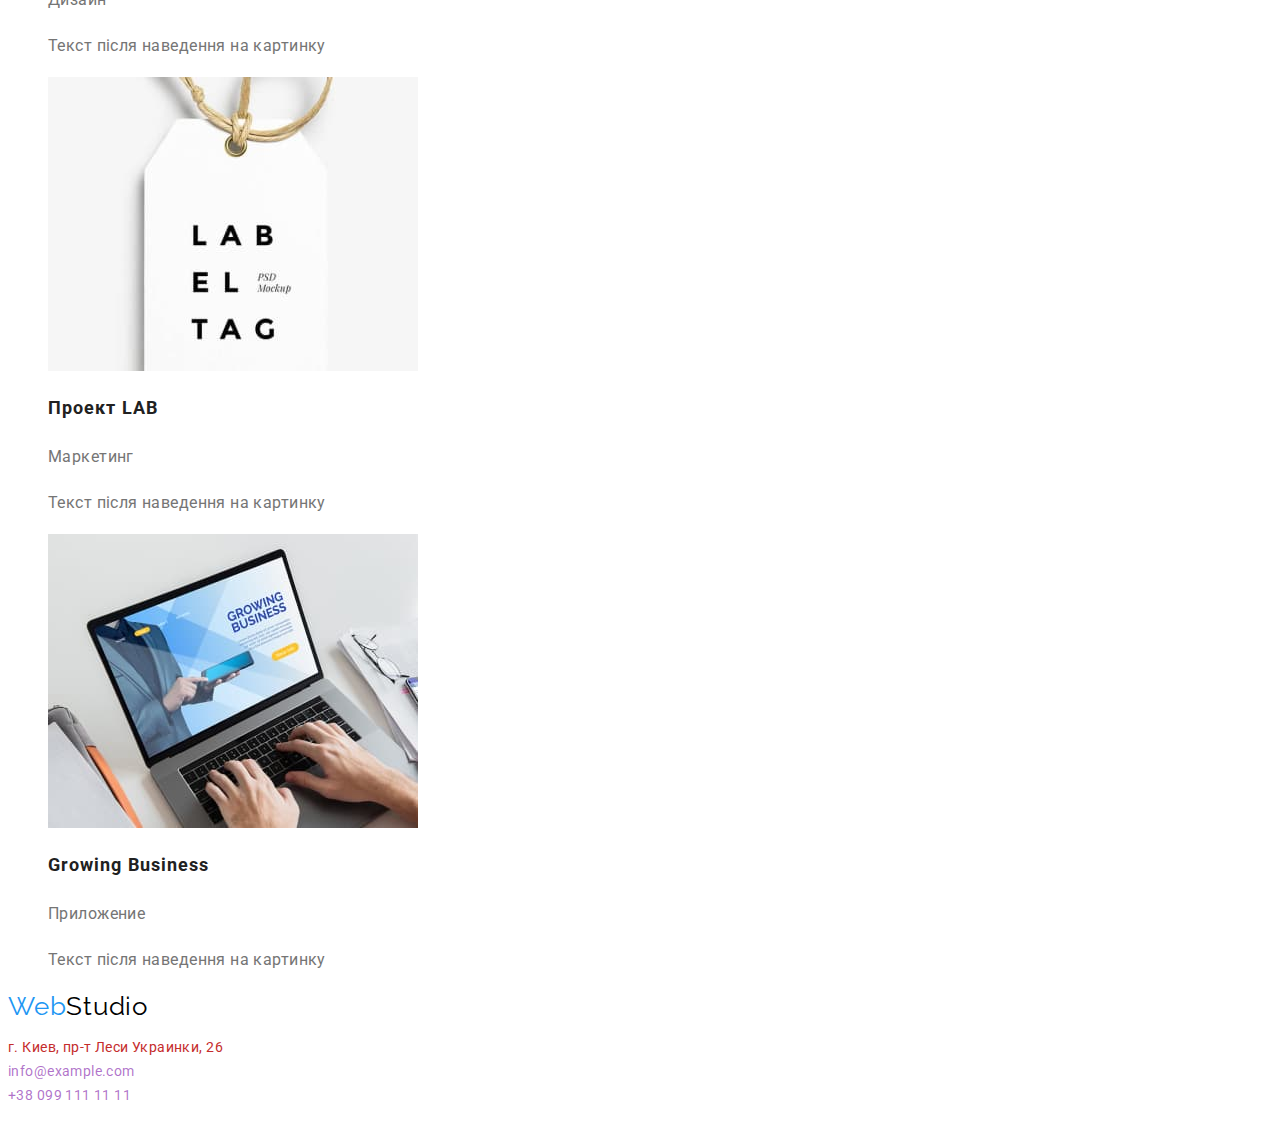
==== commit 9586b39d: "Виправленно помилки в html завершено ссs" ====
--- a/portfolio.html
+++ b/portfolio.html
@@ -5,26 +5,30 @@
     <meta charset="UTF-8">
     <meta http-equiv="X-UA-Compatible" content="IE=edge">
     <meta name="viewport" content="width=device-width, initial-scale=1.0">
-    <title>Portfolio</title>
+    <title>WebStudio</title>
     <link rel="stylesheet" href="./css/main.css">
+    <link rel="preconnect" href="https://fonts.googleapis.com">
+    <link rel="preconnect" href="https://fonts.gstatic.com" crossorigin>
+    <link href="https://fonts.googleapis.com/css2?family=Raleway:wght@700&family=Roboto:wght@400;500;700;900&display=swap"
+        rel="stylesheet">
 </head>
 <body>
     <header>
         <nav>
-            <a href=""><span lang="en">WebStudio</span></a>
-            <ul>
-                <li><a href="./index.html">Студия</a>
+            <a href="" class="logo-part-2 link"><span class="logo-part-1">Web</span>Studio</a>
+            <ul class="site-nav-list list">
+                <li><a href="./index.html" class="link">Студия</a>
                 </li>
-                <li><a href="">Портфолио</a>
+                <li><a href="" class="link">Портфолио</a>
                 </li>
-                <li><a href="">Контакты</a>
+                <li><a href="" class="link">Контакты</a>
                 </li>
             </ul>
         </nav>
-        <ul>
-            <li><a href="mailto:info@devstudio.com">info@devstudio.com</a>
+        <ul class="contacts list">
+            <li><a href="mailto:info@devstudio.com" class="link">info@devstudio.com</a>
             </li>
-            <li><a href="tel:+380961111111">+38 096 111 11 11</a></li>
+            <li><a href="tel:+380961111111" class="link">+38 096 111 11 11</a></li>
         </ul>
     </header>
     <main>
@@ -36,9 +40,9 @@
             <li><button class="button" type="button">Дизайн</button></li>
             <li><button class="button" type="button">Маркетинг</button></li>
         </ul>
-        <ul class="Work-Exampels">
+        <ul class="work-exampels list">
             <li>
-                <a href="">
+                <a href="" class="link">
                     <img src="./images/jpg1.jpg" alt="Ноутбук з відкритим сайтом" width="370">
                     <h2 class="title">Технокряк</h2>
                     <p class="title-text">Веб-сайт</p>
@@ -46,64 +50,64 @@
                 </a>
             </li>
             <li>
-                <a href="">
+                <a href=""class="link">
                     <img src="./images/jpg2.jpg" alt="Гра в баскетбол">
-                    <h2 class="title">Постер <span span lang="en" class="title">New Orlean vs Golden Star</span></h2>
+                    <h2 class="title">Постер <span lang="en" class="title">New Orlean vs Golden Star</span></h2>
                     <p class="title-text">Дизайн</p>
                     <p class="title-text">Текст після наведення на картинку</p>
                 </a>
             </li>
             <li>
-                <a href="">
+                <a href=""class="link"
                     <img src="./images/jpg3.jpg" alt="Лого фірми" width="370">
-                    <h2 class="title">Ресторан <span span lang="en" class="title">Seafood</span></h2>
+                    <h2 class="title">Ресторан <span lang="en" class="title">Seafood</span></h2>
                     <p class="title-text">Приложение</p>
                     <p class="title-text">Текст після наведення на картинку</p>
                 </a>
             </li>
             <li>
-                <a href="">
-                    <img src="/images/jpg4.jpg" alt="Навушники" width="370">
-                    <h2 class="title">Проект <span span lang="en" class="title">Prime</span></h2>
+                <a href=""class="link">
+                    <img src="./images/jpg4.jpg" alt="Навушники" width="370">
+                    <h2 class="title">Проект <span lang="en" class="title">Prime</span></h2>
                     <p class="title-text">Маркетинг</p>
                     <p class="title-text">Текст після наведення на картинку</p>
                 </a>
             </li>
             <li>
-                <a href="">
-                    <img src="/images/jpg5.jpg" alt="Зображення коробок" width="370">
-                    <h2 class="title">Проект <span span lang="en" class="title">Boxes</span></h2>
+                <a href=""class="link">
+                    <img src="./images/jpg5.jpg" alt="Зображення коробок" width="370">
+                    <h2 class="title">Проект <span lang="en" class="title">Boxes</span></h2>
                     <p class="title-text">Приложение</p>
                     <p class="title-text">Текст після наведення на картинку</p>
                 </a>
             </li>
             <li>
-                <a href="">
-                    <img src="/images/jpg6.jpg" alt="Монітор з відкритим сайтом" width="370">
+                <a href=""class="link">
+                    <img src="./images/jpg6.jpg" alt="Монітор з відкритим сайтом" width="370">
                     <h2 lang="en" class="title">Inspiration has no Borders</h2>
                     <p class="title-text">Веб-сайт</p>
                     <p class="title-text">Текст після наведення на картинку</p>
                 </a>
             </li>
             <li>
-                <a href="">
-                    <img src="/images/jpg7.jpg" alt="Відкритий журнал" width="370">
+                <a href=""class="link">
+                    <img src="./images/jpg7.jpg" alt="Відкритий журнал" width="370">
                     <h2 class="title">Издание <span lang="en" class="title">Limited Edition</span></h2>
                     <p class="title-text">Дизайн</p>
                     <p class="title-text">Текст після наведення на картинку</p>
                 </a>
             </li>
             <li>
-                <a href="">
-                    <img src="/images/jpg8.jpg" alt="Лейбл" width="370">
+                <a href=""class="link">
+                    <img src="./images/jpg8.jpg" alt="Лейбл" width="370">
                     <h2 class="title">Проект <span lang="en" class="title">LAB</span></h2>
                     <p class="title-text">Маркетинг</p>
                     <p class="title-text">Текст після наведення на картинку</p>
                 </a>
             </li>
         <li>
-            <a href="">
-                <img src="/images/jpg9.jpg" alt="Ноутбук з відкритим сайтом" width="370">
+            <a href=""class="link">
+                <img src="./images/jpg9.jpg" alt="Ноутбук з відкритим сайтом" width="370">
                 <h2 lang="en" class="title">Growing Business</h2>
                 <p class="title-text">Приложение</p>
                 <p class="title-text">Текст після наведення на картинку</p>
@@ -112,13 +116,14 @@
         </ul>
     </main>
     <footer>
-        <a href=""><span lang="en">WebStudio</span></a>
+        <a href="" class="logo-part-2 link"><span class="logo-part-1">Web</span>Studio</a>
         <address>
-            <p>
-                г. Киев, пр-т Леси Украинки, 26<br>
-                <a href="mailto:info@example.com">info@example.com</a><br>
-                <a href="tel:+380991111111">+38 099 111 11 11</a>
+            <p class="address">
+                    <span class="city">г. Киев, пр-т Леси Украинки, 26</span><br>
+                    <a href="mailto:" class="link">info@example.com</a><br>
+                    <a href="tel:+380991111111" class="link">+38 099 111 11 11</a>
             </p>
+    
         </address>
     </footer>
 </body>
--- a/css/main.css
+++ b/css/main.css
@@ -22,7 +22,7 @@
 .logo-part-1, .logo-part-2{
     font-family: 'Raleway';
     font-size: 26px;
-    line-height: 1.94;
+    line-height: 1.19;
     letter-spacing: 0.03em;
     color: #000000;
 }
@@ -35,8 +35,8 @@
 
 
 .site-nav-list .link{
-    var(--title-text-color;)
-    /* font-family: 'Roboto', sans-serif; */
+    color: var(--title-text-color);
+    font-family: 'Roboto', sans-serif;
     font-weight: 700;
     letter-spacing: 0.02em;
 }
@@ -46,12 +46,10 @@
     letter-spacing: 0.02em;
 }
 
-.link:hover, .link:focus {
-    color: var(--accent-color);
-}
 
 .link {
     text-decoration: none;
+    
 }
 
 .list{
@@ -70,6 +68,92 @@
     color: #d73a3a;
 }
 
+
+/* Особливості */
+
+.features .title{
+    font-size: 14px;
+    font-weight: 700;
+    text-transform: uppercase;
+}
+
+.features .text{
+    line-height: 1.71;
+    color: var(--secondary-text-color);
+}
+
+/* Чем мы занимаемся */
+
+.section-title{
+    font-weight: 700;
+    font-size: 36px;
+    line-height: 1.17;
+    text-align: center;
+}
+
+/* Наша команда */
+
+.team .name{
+    font-weight: 500;
+    font-size: 16px;
+    line-height: 1.19;
+    text-align: center;
+}
+
+.team .position{
+    font-size: 16px;
+    line-height: 1.19;
+    text-align: center;
+    color: var(--secondary-text-color);
+}
+
+/* Footer */
+
+.address{
+    font-style: normal;
+    line-height: 1.71;
+}
+
+.city{
+    color: #c52c2c;
+}
+
+.address .link{
+    letter-spacing: 0.03em;
+    color: rgba(125, 17, 167, 0.6);
+}
+
+.link:hover,
+.link:focus {
+    color: var(--accent-color);
+}
+
+.button:hover { 
+    color: var(--accent-color);
+    /* СУКА НЕ РОБЕ */
+} 
+
+
+/* ПОРТФОЛІО */
+
 .button{
-    align-items: center ;
+    font-family: 'Roboto';
+    font-weight: 500;
+    font-size: 16px;
+    line-height: 1.63;
+    text-align: center;
+}
+
+.work-exampels .title{
+    color: var(--title-text-color);
+    font-weight: 700;
+    font-size: 18px;
+    line-height: 2;
+    letter-spacing: 0.06em;
+}
+
+.work-exampels .title-text{
+    font-size: 16px;
+    line-height: 1.88;
+    color: var(--secondary-text-color);
 }